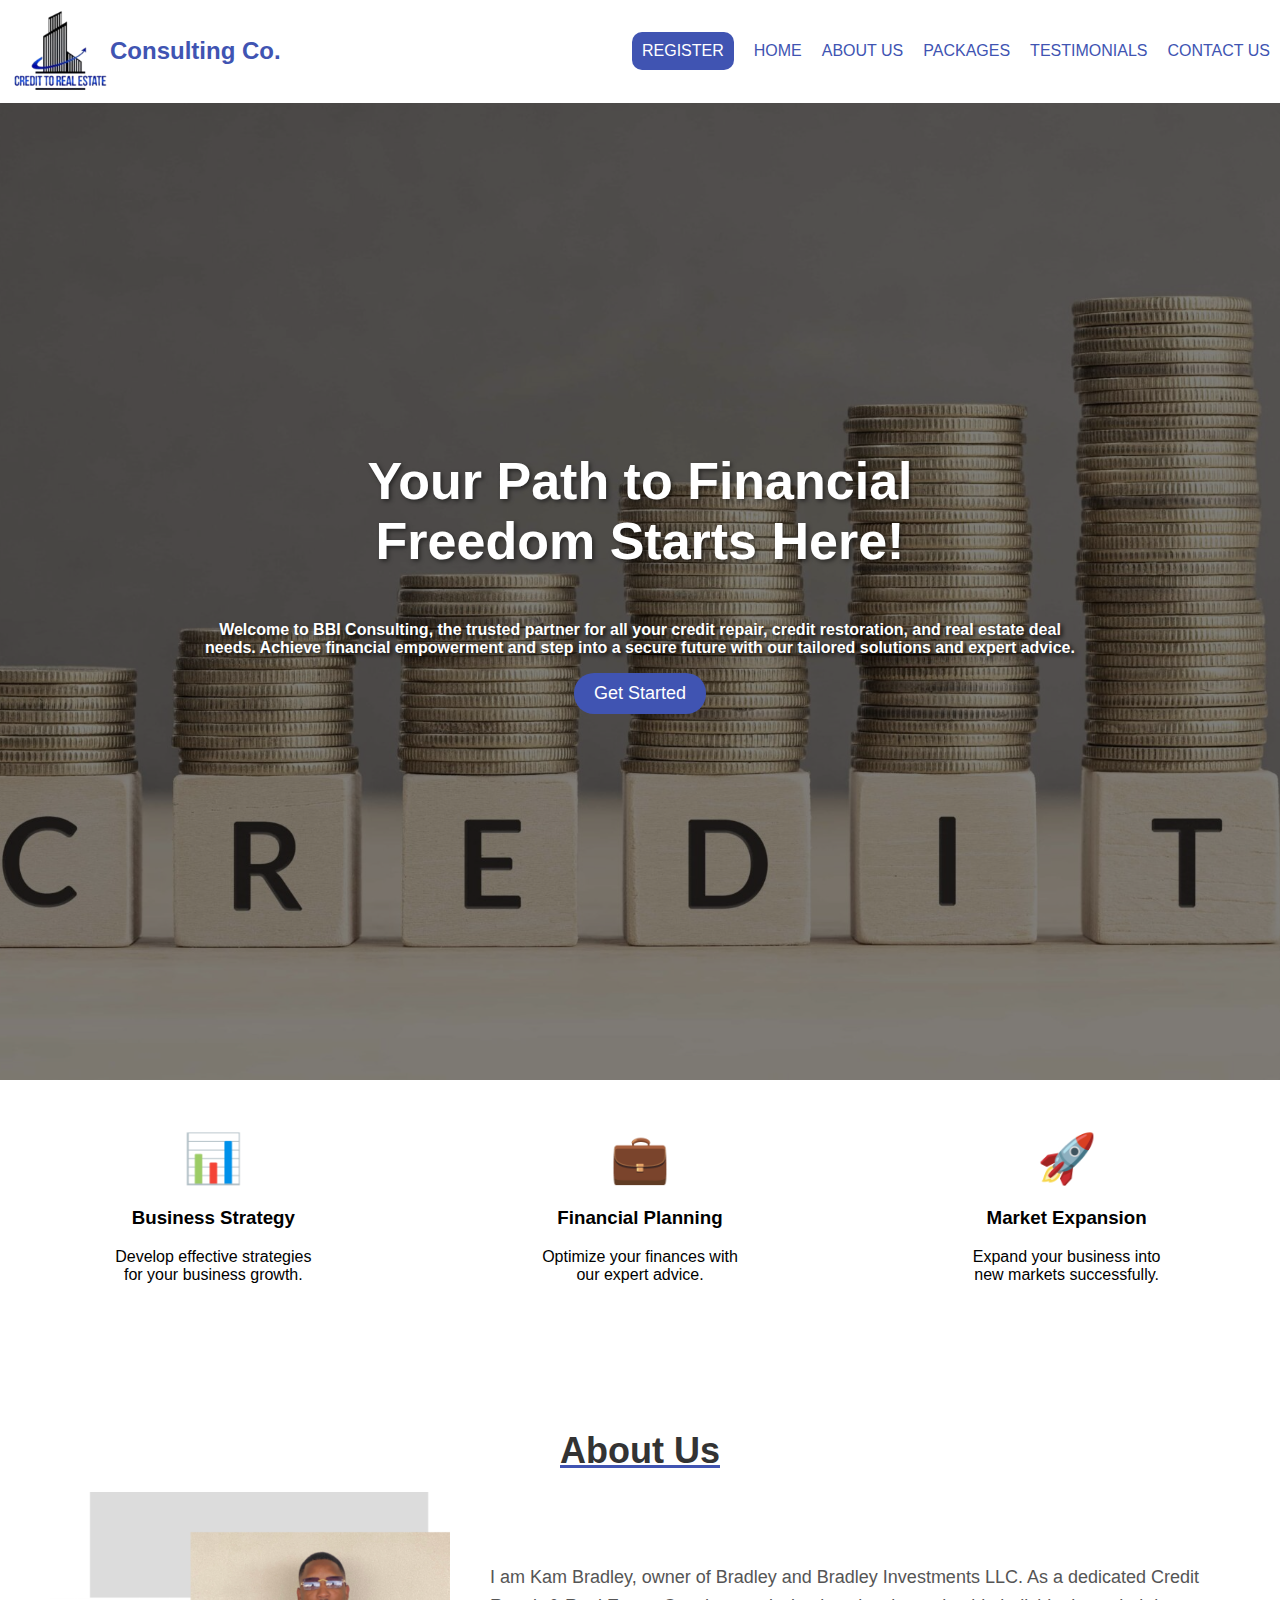
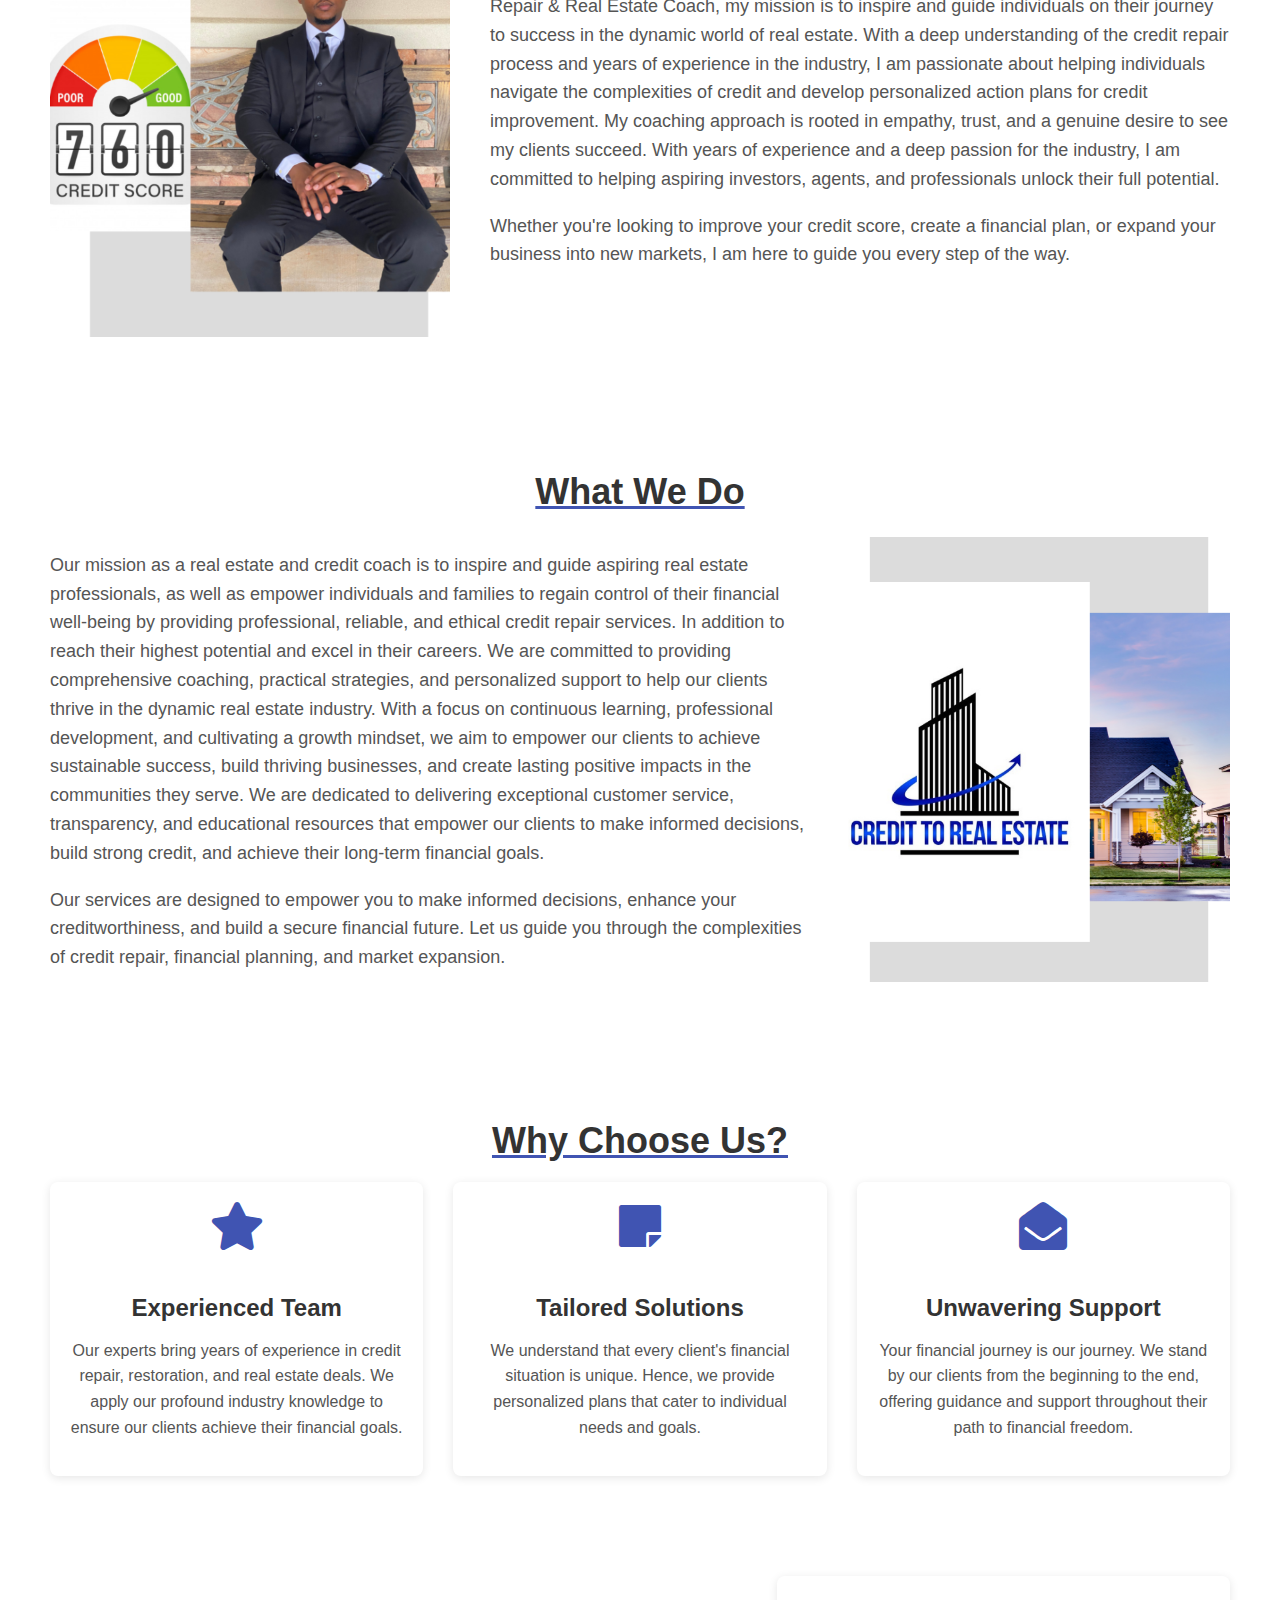
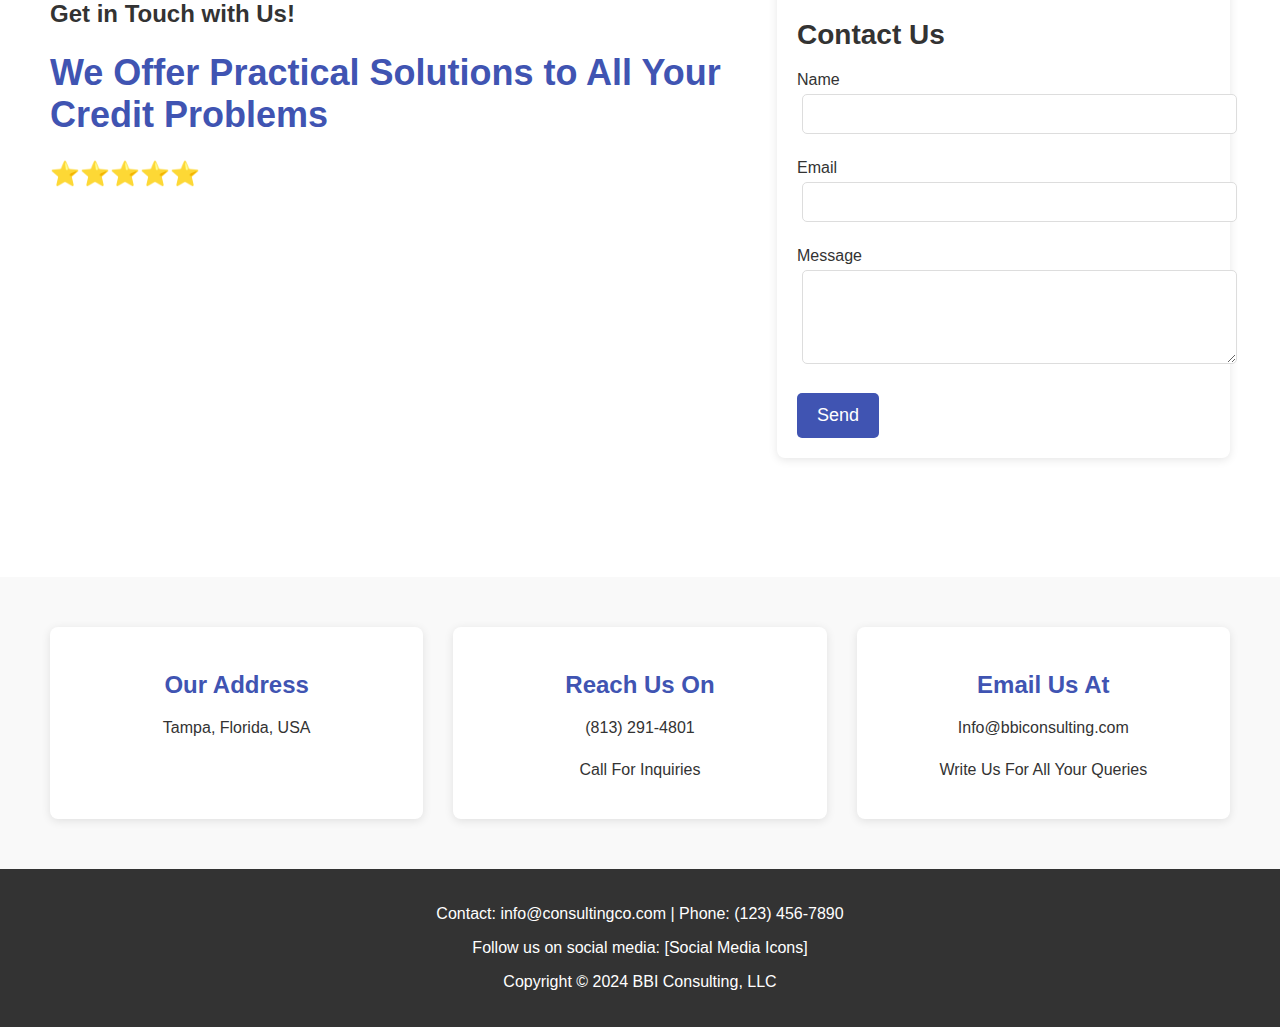
==== index.html @ 54503946 "Add files via upload" ====
<!DOCTYPE html>
<html lang="en">

<head>
    <meta charset="UTF-8">
    <meta name="viewport" content="width=device-width, initial-scale=1.0">
    <link rel="stylesheet" type="text/css" href="style.css" />
    <link rel="stylesheet" href="https://cdnjs.cloudflare.com/ajax/libs/font-awesome/5.15.3/css/all.min.css" />
    <title>BBI Consulting - Credit Restore, Credit Repair and Real Estate Deals</title>
</head>

<body>
    <header class="header">
        <div class="logo">
            <img src="/images/logo.png" width="100px" />
            <p> Consulting Co.</p>
        </div>

        <!-- Hamburger Menu Icon -->
        <div class="hamburger" id="hamburger">
            &#9776;
        </div>

        <!-- Navigation Links (wrapped in a div for mobile control) -->
        <nav class="nav" id="nav-links">
            <a href="register.html" style="background-color: #4054B2; padding: 10px; color: white; border-radius: 10px;">REGISTER</a>

            <a href="index.html">HOME</a>
            <a href="about-us.html">ABOUT US</a>
            <a href="packages.html">PACKAGES</a>
            <a href="testimonials.html">TESTIMONIALS</a>
            <a href="#">CONTACT US</a>
        </nav>
    </header>

    <section class="hero">
        <div class="hero-overlay"></div> <!-- Black overlay div -->
        <h1>Your Path to Financial<br>Freedom Starts Here!</h1>
        <p>Welcome to BBI Consulting, the trusted partner for all your credit repair, credit restoration, and real
            estate deal needs. Achieve financial empowerment and step into a secure future with our tailored solutions
            and expert advice.</p>
        <button class="cta-button">Get Started</button>
    </section>


    <section class="services">
        <div class="service">
            <div class="service-icon">📊</div>
            <h3>Business Strategy</h3>
            <p>Develop effective strategies for your business growth.</p>
        </div>
        <div class="service">
            <div class="service-icon">💼</div>
            <h3>Financial Planning</h3>
            <p>Optimize your finances with our expert advice.</p>
        </div>
        <div class="service">
            <div class="service-icon">🚀</div>
            <h3>Market Expansion</h3>
            <p>Expand your business into new markets successfully.</p>
        </div>
    </section>

    <section class="about-me">
        <h2>About Us</h2>
        <div class="about-me-content">
            <div class="about-me-image">
                <img src="/images/me.png" alt="About Me Image" />
            </div>
            <div class="about-me-text">
                <p>
                    I am Kam Bradley, owner of Bradley and Bradley Investments LLC. As a dedicated Credit Repair & Real
                    Estate Coach, my mission is to inspire and guide individuals on their journey to success in the
                    dynamic world of real estate. With a deep understanding of the credit repair process and years of
                    experience in the industry, I am passionate about helping individuals navigate the complexities of
                    credit and develop personalized action plans for credit improvement. My coaching approach is rooted
                    in empathy, trust, and a genuine desire to see my clients succeed. With years of experience and a
                    deep passion for the industry, I am committed to helping aspiring investors, agents, and
                    professionals unlock their full potential.
                </p>
                <p>
                    Whether you're looking to improve your credit score, create a financial plan, or expand your
                    business into new markets, I am here to guide you every step of the way.
                </p>
            </div>
        </div>
    </section>

    <section class="what-we-do">
        <h2>What We Do</h2>
        <div class="what-we-do-content">
            <div class="what-we-do-text">
                <p>
                    Our mission as a real estate and credit coach is to inspire and guide aspiring real estate
                    professionals, as well as empower individuals and families to regain control of their financial
                    well-being by providing professional, reliable, and ethical credit repair services. In addition to
                    reach their highest potential and excel in their careers. We are committed to providing
                    comprehensive coaching, practical strategies, and personalized support to help our clients thrive in
                    the dynamic real estate industry. With a focus on continuous learning, professional development, and
                    cultivating a growth mindset, we aim to empower our clients to achieve sustainable success, build
                    thriving businesses, and create lasting positive impacts in the communities they serve. We are
                    dedicated to delivering exceptional customer service, transparency, and educational resources that
                    empower our clients to make informed decisions, build strong credit, and achieve their long-term
                    financial goals.
                </p>
                <p>
                    Our services are designed to empower you to make informed decisions, enhance your creditworthiness,
                    and build a secure financial future. Let us guide you through the complexities of credit repair,
                    financial planning, and market expansion.
                </p>
            </div>
            <div class="what-we-do-image">
                <img src="/images/service.png" alt="What We Do Image" />
            </div>

        </div>
    </section>

    <section class="why-choose-us">
        <h2>Why Choose Us?</h2>
        <div class="why-choose-us-cards">
            <!-- Card 1: Experienced Team -->
            <div class="card">
                <i class="fa fa-star card-icon" style="color: #4054B2;" aria-hidden="true" widh></i>
                <h3>Experienced Team</h3>
                <p>Our experts bring years of experience in credit repair, restoration, and real estate deals. We apply our profound industry knowledge to ensure our clients achieve their financial goals.</p>
            </div>
    
            <!-- Card 2: Tailored Solutions -->
            <div class="card">
                <i class="fas fa-sticky-note card-icon" style="color: #4054B2;" aria-hidden="true"></i>

                <h3>Tailored Solutions</h3>
                <p>We understand that every client's financial situation is unique. Hence, we provide personalized plans that cater to individual needs and goals.</p>
            </div>
    
            <!-- Card 3: Unwavering Support -->
            <div class="card">
                <i class="fas fa-envelope-open card-icon" style="color: #4054B2;" aria-hidden="true"></i>
                <h3>Unwavering Support</h3>
                <p>Your financial journey is our journey. We stand by our clients from the beginning to the end, offering guidance and support throughout their path to financial freedom.</p>
            </div>
        </div>
    </section>

    <section class="get-in-touch">
        <div class="left-side">
            <!-- Heading and Text -->
            <h3>Get in Touch with Us!</h3>
            <h1>We Offer Practical Solutions to All Your Credit Problems</h1>
    
            <!-- Star Rating -->
            <div class="rating">
                <span>⭐⭐⭐⭐⭐</span> <!-- 5-star rating icon -->
            </div>
    
            <!-- Embedded YouTube Video -->
            <div class="video-container">
                <iframe width="560" height="315" src="https://www.youtube.com/embed/svCiPvFSdHA?si=HSZvpMKZgWPtaWVI" title="YouTube video player" frameborder="0" allow="accelerometer; autoplay; clipboard-write; encrypted-media; gyroscope; picture-in-picture; web-share" referrerpolicy="strict-origin-when-cross-origin" allowfullscreen></iframe>
            </div>
        </div>
    
        <div class="right-side">
            <!-- Chatbot Form -->
            <h2>Contact Us</h2>
            <form action="/submit" method="POST">
                <div class="form-group">
                    <label for="name">Name</label>
                    <input type="text" id="name" name="name" required>
                </div>
    
                <div class="form-group">
                    <label for="email">Email</label>
                    <input type="email" id="email" name="email" required>
                </div>
    
                <div class="form-group">
                    <label for="message">Message</label>
                    <textarea id="message" name="message" rows="4" required></textarea>
                </div>
    
                <button type="submit" class="submit-btn">Send</button>
            </form>
        </div>
    </section>   
    
    <section class="contact-info">
        <div class="contact-item">
            <h3>Our Address</h3>
            <p>Tampa, Florida, USA</p>
        </div>
    
        <div class="contact-item">
            <h3>Reach Us On</h3>
            <p>(813) 291-4801</p>
            <p>Call For Inquiries</p>
        </div>
    
        <div class="contact-item">
            <h3>Email Us At</h3>
            <p>Info@bbiconsulting.com</p>
            <p>Write Us For All Your Queries</p>
        </div>
    </section>
    


    <footer class="footer">
        <p>Contact: info@consultingco.com | Phone: (123) 456-7890</p>
        <p>Follow us on social media: [Social Media Icons]</p>
        <p>

            Copyright © 2024 BBI Consulting, LLC
        </p>
    </footer>

    <script>
        // JavaScript for toggling mobile menu
        const hamburger = document.getElementById('hamburger');
        const navLinks = document.getElementById('nav-links');

        hamburger.addEventListener('click', () => {
            navLinks.classList.toggle('active');
        });
    </script>
</body>

</html>
---- style.css ----
body, html {
    margin: 0;
    padding: 0;
    font-family: Arial, sans-serif;
}

.header {
    display: flex;
    justify-content: space-between;
    align-items: center;
    background-color: #fff;
    position: fixed;
    top: 0;
    left: 0;
    right: 0;
    padding: 10px;
    z-index: 1000;
}

.logo {
    font-size: 24px;
    font-weight: bold;
    display: flex;
    align-items: center;
    justify-content: center;
    color: #4054B2;
}

.nav a {
    margin-left: 20px;
    text-decoration: none;
    color: #4054B2;
}

.nav {
    align-items: center;
    justify-content: center;
    display: flex;
}

.hamburger {
    display: none; /* Hide hamburger by default */
    font-size: 30px;
    cursor: pointer;
    background: none;
    border: none;
}

/* Hero Section */
.hero {
    height: 120vh;
    display: flex;
    flex-direction: column;
    justify-content: center;
    align-items: center;
    text-align: center;
    color: #fff;
    position: relative;
    overflow: hidden;
    background-image: url('/images/hero1.jpg');
    background-size: cover;
    background-position: center;
    animation: backgroundChange 10s infinite ease-in-out; /* Animation for background change */
}

/* Keyframes to animate background images */
@keyframes backgroundChange {
    0% {
        background-image: url('/images/hero1.jpg');
    }
    50% {
        background-image: url('/images/hero2.jpg');
    }
    100% {
        background-image: url('/images/hero1.jpg');
    }
}


.hero-overlay {
    content: '';
    position: absolute;
    top: 0;
    left: 0;
    right: 0;
    bottom: 0;
    background-color: rgba(0, 0, 0, 0.5); /* Black overlay with 50% opacity */
    z-index: 1; /* Ensures the overlay is behind the text */
}


.hero h1 {
    z-index: 2;
    font-size: 52px;
    padding-top: 50px;
    text-shadow: 2px 2px 4px rgba(0, 0, 0, 0.5);
}

.hero p {
    z-index: 2;

    max-width: 70vw;
    font-weight: bold;
    color: white;
    text-shadow: 2px 2px 4px rgba(0, 0, 0, 1);

}

/* CTA Button */
.cta-button {
    z-index: 2;

    padding: 10px 20px;
    font-size: 18px;
    background-color: #4054B2;
    border-radius: 20px;
    color: #fff;
    border: none;
    cursor: pointer;
    transition: background-color 0.3s;
}

.cta-button:hover {
    background-color: #4054B2;
}

/* About me */
.about-me {
    padding: 50px;
    background-color: #fff;
    text-align: center;
}

.about-me h2 {
    font-size: 36px;
    margin-bottom: 20px;
    color: #333;
    text-decoration: underline;
    text-decoration-color: #4054B2;
}

.about-me-content {
    display: flex;
    justify-content: space-between;
    align-items: center;
    max-width: 1200px;
    margin: 0 auto;
    flex-wrap: wrap; /* Ensures it wraps on small screens */
}

.about-me-image img {
    margin-right: 20px;
    width: 100%;
    max-width: 400px; /* Ensures the image is not too large */
    border-radius: 8px;
}

.about-me-text {
    flex: 1;
    margin-left: 20px;
    text-align: left;
    font-size: 18px;
    color: #555;
    line-height: 1.6;
}

@media (max-width: 768px) {
    .about-me-content {
        flex-direction: column; /* Stack the image and text on smaller screens */
        text-align: center;
    }

    .about-me-text {
        margin-left: 0;
        margin-top: 20px;
    }
}

/* What we do */
.what-we-do {
    padding: 50px;
    background-color: #fff;
    text-align: center;
}

.what-we-do h2 {
    font-size: 36px;
    margin-bottom: 20px;
    color: #333;
    text-decoration: underline;
    text-decoration-color: #4054B2;
}

.what-we-do-content {
    display: flex;
    justify-content: space-between;
    align-items: center;
    max-width: 1200px;
    margin: 0 auto;
    flex-wrap: wrap;
}

.what-we-do-image img {
    width: 100%;
    max-width: 400px;
    border-radius: 8px;
}

.what-we-do-text {
    flex: 1;
    margin-right: 20px;
    text-align: left;
    font-size: 18px;
    color: #555;
    line-height: 1.6;
}

@media (max-width: 768px) {
    .what-we-do-content {
        flex-direction: column; /* Stack the image and text on small screens */
        text-align: center;
    }

    .what-we-do-text {
        margin-right: 0;
        margin-top: 20px;
    }
}

/* Why choose us */
.why-choose-us {
    padding: 50px;
    background-color: #fff;
    text-align: center;
}

.why-choose-us h2 {
    font-size: 36px;
    margin-bottom: 20px;
    color: #333;
    text-decoration: underline;
    text-decoration-color: #4054B2;
}

.why-choose-us-cards {
    display: grid;
    grid-template-columns: repeat(3, 1fr); /* 3 equal columns */
    gap: 30px; /* Space between cards */
    max-width: 1200px;
    margin: 0 auto;
}

.card {
    background-color: #fff;
    padding: 20px;
    border-radius: 8px;
    box-shadow: 0 2px 10px rgba(0, 0, 0, 0.1);
    text-align: center;
    transition: transform 0.3s ease, box-shadow 0.3s ease;
}

.card:hover {
    transform: translateY(-10px); /* Card hover effect */
    box-shadow: 0 5px 20px rgba(0, 0, 0, 0.15);
}

.card-icon {
    font-size: 48px;
    margin-bottom: 20px;
}

.card h3 {
    font-size: 24px;
    margin-bottom: 15px;
    color: #333;
}

.card p {
    font-size: 16px;
    color: #555;
    line-height: 1.6;
}

/* Media Query for smaller screens */
@media (max-width: 768px) {
    .why-choose-us-cards {
        grid-template-columns: 1fr 1fr; /* 2 columns on smaller screens */
    }
}

@media (max-width: 480px) {
    .why-choose-us-cards {
        grid-template-columns: 1fr; /* 1 column on very small screens */
    }
}

/* Contact section */
.get-in-touch {
    display: flex;
    justify-content: space-between;
    align-items: flex-start;
    padding: 50px;
    background-color: #fff;
    gap: 30px;
}

.left-side {
    flex: 1;
    text-align: left;
    max-width: 60%; /* Adjust width for responsive layout */
}

.left-side h3 {
    font-size: 24px;
    color: #333;
}

.left-side h1 {
    font-size: 36px;
    color: #4054B2;
    margin-top: 10px;
}

.rating {
    font-size: 24px;
    color: #FFD700; /* Gold color for stars */
    margin: 20px 0;
}

.video-container {
    margin-top: 20px;
}

.video-container iframe {
    width: 100%;
    height: 315px;
    border: none;
    border-radius: 8px;
}

.right-side {
    flex: 1;
    max-width: 35%;
    background-color: #fff;
    padding: 20px;
    border-radius: 8px;
    box-shadow: 0 2px 10px rgba(0, 0, 0, 0.1);
}

.right-side h2 {
    font-size: 28px;
    color: #333;
    margin-bottom: 20px;
}

.form-group {
    margin-bottom: 20px;
}

.form-group label {
    font-size: 16px;
    color: #333;
    display: block;
}

.form-group input,
.form-group textarea {
    width: 100%;
    margin: 5px;
    font-size: 16px;
    border: 1px solid #ddd;
    border-radius: 5px;
    margin-top: 5px;
}

.form-group textarea {
    resize: vertical;
}

.submit-btn {
    padding: 12px 20px;
    background-color: #4054B2;
    color: #fff;
    border: none;
    border-radius: 5px;
    font-size: 18px;
    cursor: pointer;
    transition: background-color 0.3s ease;
}

.submit-btn:hover {
    background-color: #0056b3;
}

/* Media Queries for responsiveness */
@media (max-width: 768px) {
    .get-in-touch {
        flex-direction: column;
        align-items: center;
    }

    .left-side,
    .right-side {
        max-width: 100%;
    }
}

@media (max-width: 480px) {
    .left-side h1 {
        font-size: 28px;
    }

    .right-side h2 {
        font-size: 24px;
    }

    .submit-btn {
        font-size: 16px;
        padding: 10px 15px;
    }
}


/* Services Section */
.services {
    display: flex;
    justify-content: space-around;
    padding: 50px 0;
}

.service {
    text-align: center;
    max-width: 200px;
}

.service-icon {
    font-size: 48px;
    margin-bottom: 20px;
}

/* Near footer */
.contact-info {
    display: grid;
    grid-template-columns: repeat(3, 1fr); /* 3 equal columns */
    gap: 30px; /* Space between items */
    padding: 50px;
    background-color: #f9f9f9;
    text-align: center;
}

.contact-item {
    background-color: #fff;
    padding: 20px;
    border-radius: 8px;
    box-shadow: 0 2px 10px rgba(0, 0, 0, 0.1);
}

.contact-item h3 {
    font-size: 24px;
    margin-bottom: 10px;
    color: #4054B2; /* Blue color for headings */
}

.contact-item p {
    font-size: 16px;
    color: #333;
    line-height: 1.6;
}

/* Media Query for smaller screens */
@media (max-width: 768px) {
    .contact-info {
        grid-template-columns: 1fr 1fr; /* 2 columns on smaller screens */
    }
}

@media (max-width: 480px) {
    .contact-info {
        grid-template-columns: 1fr; /* 1 column on very small screens */
    }
}

/* Packages */
/* Container for the two cards */
.plans {
    display: grid;
    grid-template-columns: repeat(auto-fit, minmax(300px, 1fr));
    gap: 30px;
    margin: 50px auto;
    max-width: 1200px;
    padding: 0 20px;
}

/* Styling for individual plan card */
.plan-card {
    background-color: #fff;
    border: 1px solid #ddd;
    border-radius: 8px;
    box-shadow: 0 4px 6px rgba(0, 0, 0, 0.1);
    padding: 20px;
    display: flex;
    flex-direction: column;
    justify-content: space-between;
    transition: transform 0.3s ease;
}

.plan-card:hover {
    transform: translateY(-10px); /* Slightly lift the card on hover */
}

/* Heading and price styles */
.plan-card h2 {
    font-size: 24px;
    font-weight: bold;
    color: #333;
    margin-bottom: 10px;
}

.plan-card .price {
    font-size: 20px;
    font-weight: bold;
    color: #4054B2;
    margin-bottom: 20px;
}

/* Divider line */
.divider {
    border: 0;
    border-top: 1px solid #ddd;
    margin: 15px 0;
}

/* List of services */
.plan-card ul {
    list-style: none;
    padding: 0;
    margin: 0;
}

.plan-card ul li {
    font-size: 16px;
    color: #555;
    margin: 8px 0;
}

/* Button styling */
.choose-plan-btn {
    background-color: #4054B2;
    color: white;
    border: none;
    padding: 12px;
    font-size: 18px;
    cursor: pointer;
    border-radius: 5px;
    transition: background-color 0.3s ease;
    margin-top: auto; /* Push button to the bottom of the card */
}

.choose-plan-btn:hover {
    background-color: #0056b3;
}


/* Footer */
.footer {
    background-color: #333;
    color: #fff;
    text-align: center;
    padding: 20px;
}

/* Mobile responsive styles */
@media (max-width: 768px) {
    .nav {
        display: none;
        width: 100%;
        text-align: center;
        margin-top: 10px;
    }

    .nav a {
        display: block;
        padding: 10px;
        border-bottom: 1px solid #ccc;
        text-align: center;
        color: #333;
        margin: 0;
    }

    .hamburger {
        display: block; /* Show hamburger on small screens */
    }

    .nav.active {
        display: block; /* Show navigation when active */
    }
}

/* Register */
.form-container {
    margin: auto;
margin-top: 100px;
background-color: #fff; /* White background for the form */
    padding: 30px;
    border-radius: 10px;
    box-shadow: 0px 0px 10px rgba(0, 0, 0, 0.1);
    width: 100%;
    max-width: 500px; /* Maximum width to prevent it from becoming too large */
    box-sizing: border-box;
}

input, textarea, select {
    width: 100%;
    padding: 10px;
    margin: 10px 0;
    border-radius: 5px;
    border: 1px solid #ccc;
}

#register-btn {
    padding: 12px 20px;
    background-color: #4054B2;
    color: #fff;
    border: none;
    border-radius: 5px;
    font-size: 18px;
    cursor: pointer;
    transition: background-color 0.3s ease;
}

#register-btn:hover {
    background-color: #0056b3;
}
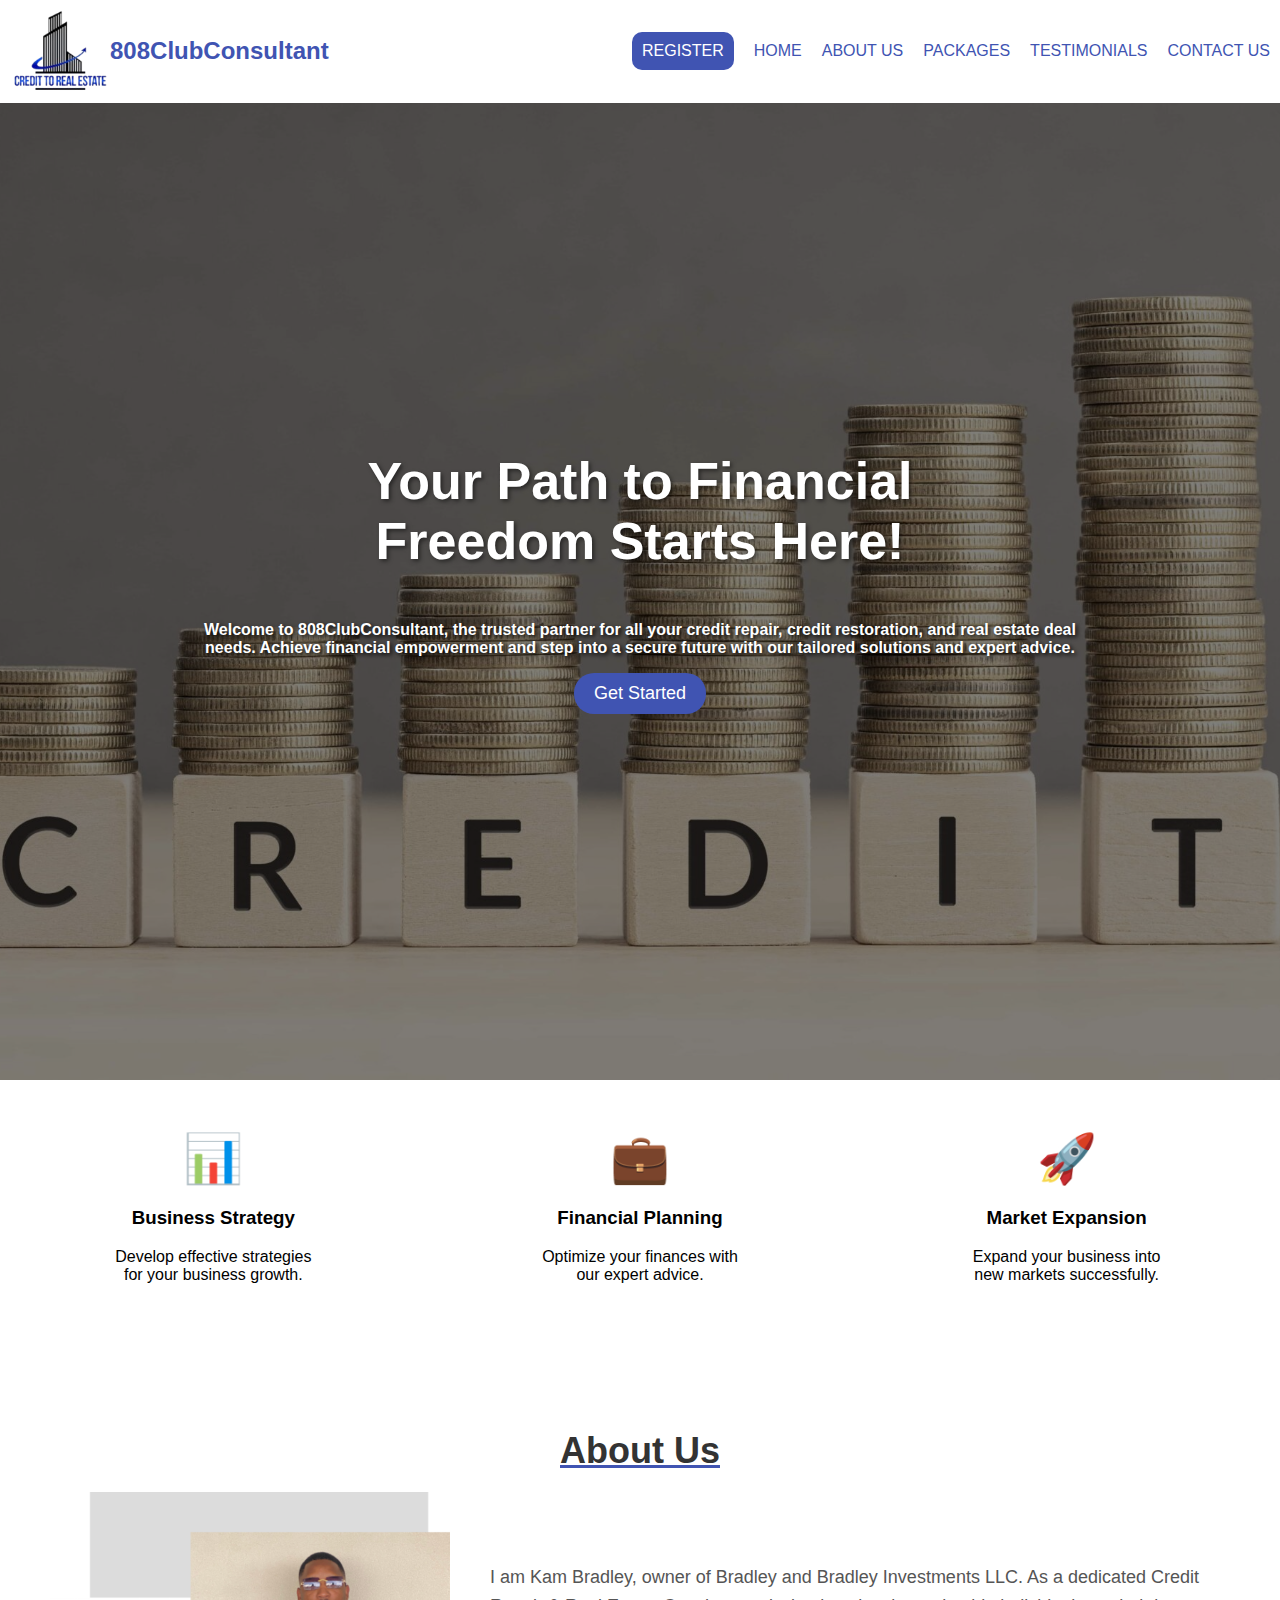
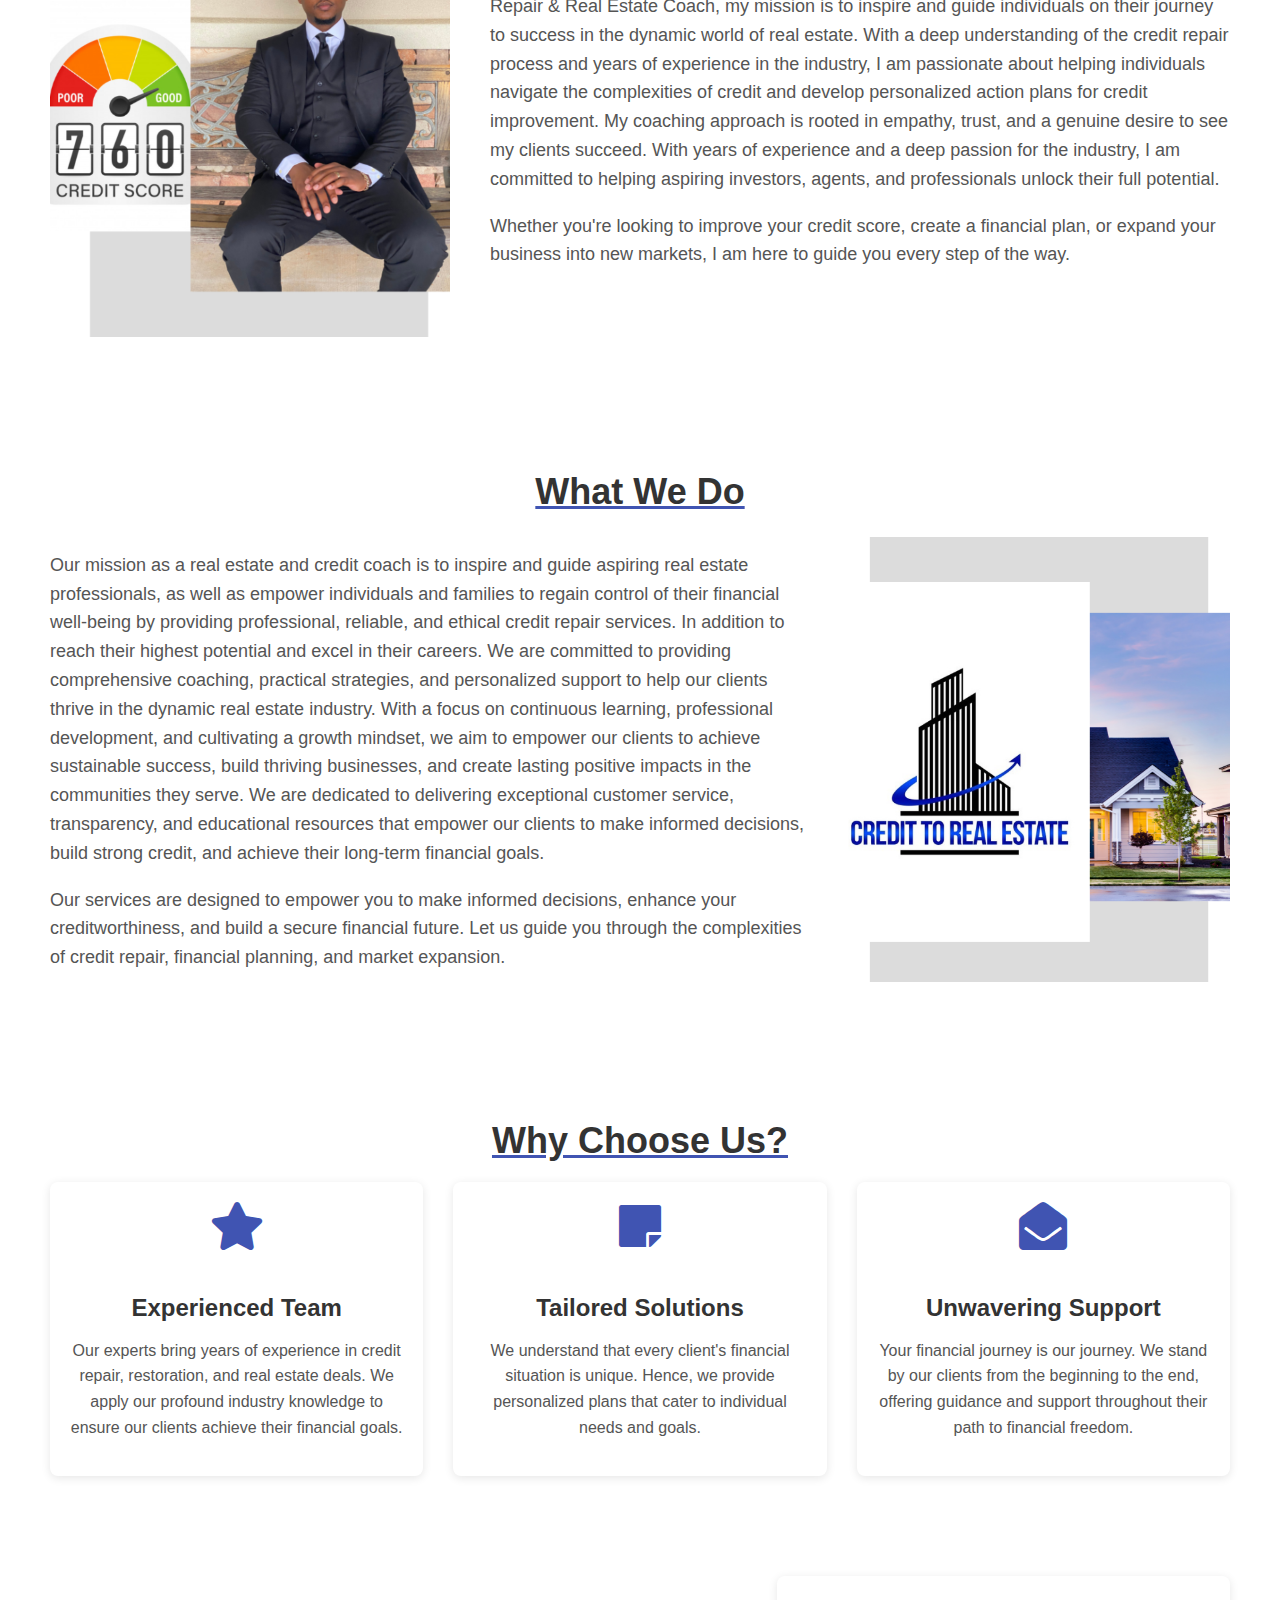
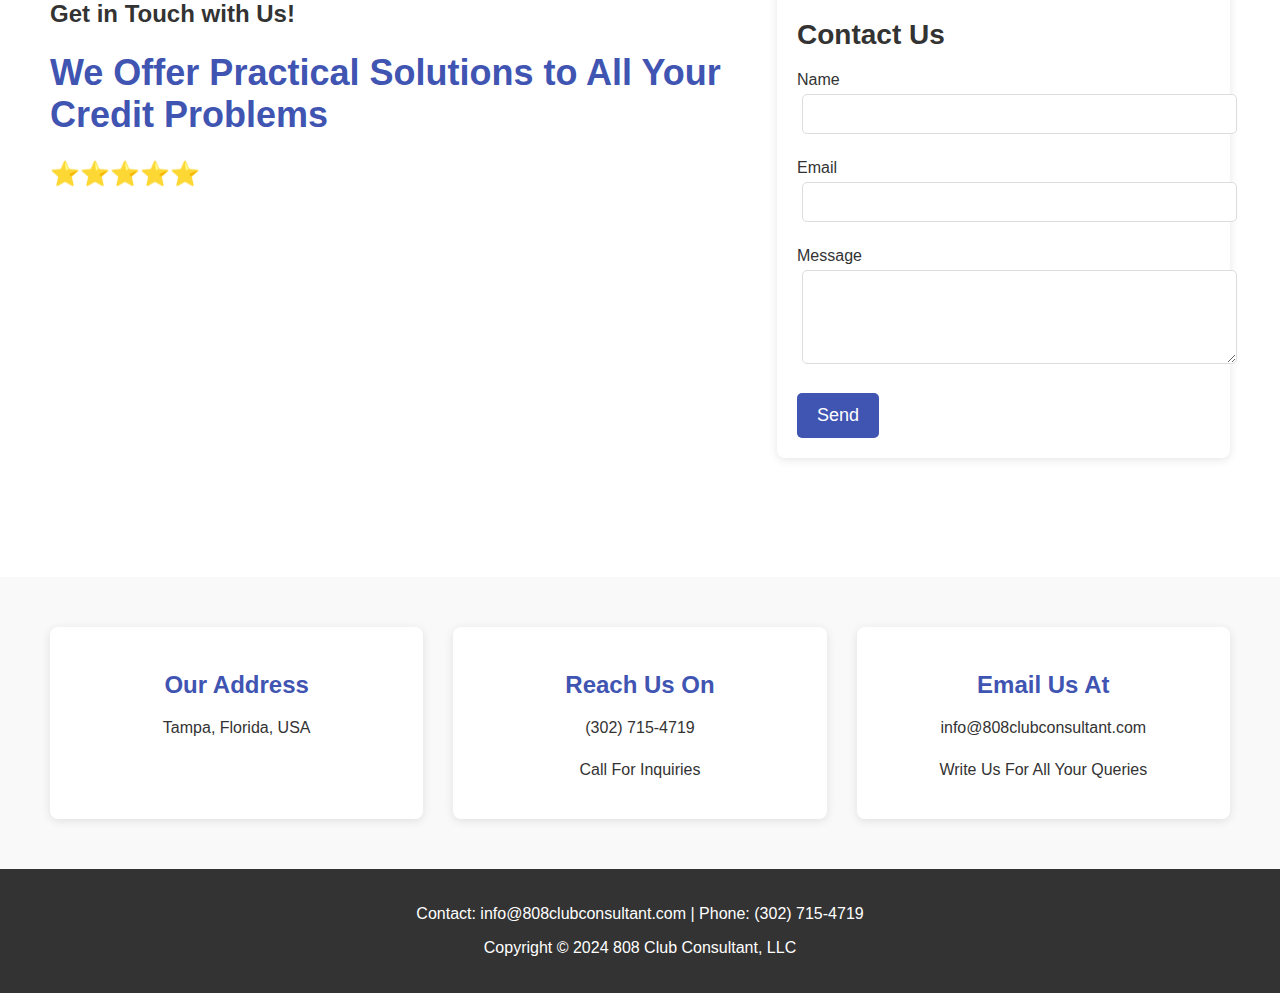
==== commit 10d20ccc: "Add files via upload" ====
--- a/index.html
+++ b/index.html
@@ -13,7 +13,7 @@
     <header class="header">
         <div class="logo">
             <img src="/images/logo.png" width="100px" />
-            <p> Consulting Co.</p>
+            <p>808ClubConsultant</p>
         </div>
 
         <!-- Hamburger Menu Icon -->
@@ -36,7 +36,7 @@
     <section class="hero">
         <div class="hero-overlay"></div> <!-- Black overlay div -->
         <h1>Your Path to Financial<br>Freedom Starts Here!</h1>
-        <p>Welcome to BBI Consulting, the trusted partner for all your credit repair, credit restoration, and real
+        <p>Welcome to 808ClubConsultant, the trusted partner for all your credit repair, credit restoration, and real
             estate deal needs. Achieve financial empowerment and step into a secure future with our tailored solutions
             and expert advice.</p>
         <button class="cta-button">Get Started</button>
@@ -192,13 +192,13 @@
     
         <div class="contact-item">
             <h3>Reach Us On</h3>
-            <p>(813) 291-4801</p>
+            <p>(302) 715-4719</p>
             <p>Call For Inquiries</p>
         </div>
     
         <div class="contact-item">
             <h3>Email Us At</h3>
-            <p>Info@bbiconsulting.com</p>
+            <p>info@808clubconsultant.com</p>
             <p>Write Us For All Your Queries</p>
         </div>
     </section>
@@ -206,11 +206,11 @@
 
 
     <footer class="footer">
-        <p>Contact: info@consultingco.com | Phone: (123) 456-7890</p>
-        <p>Follow us on social media: [Social Media Icons]</p>
+        <p>Contact: info@808clubconsultant.com | Phone: (302) 715-4719</p>
+        <!-- <p>Follow us on social media: [Social Media Icons]</p> -->
         <p>
 
-            Copyright © 2024 BBI Consulting, LLC
+            Copyright © 2024 808 Club Consultant, LLC
         </p>
     </footer>
 
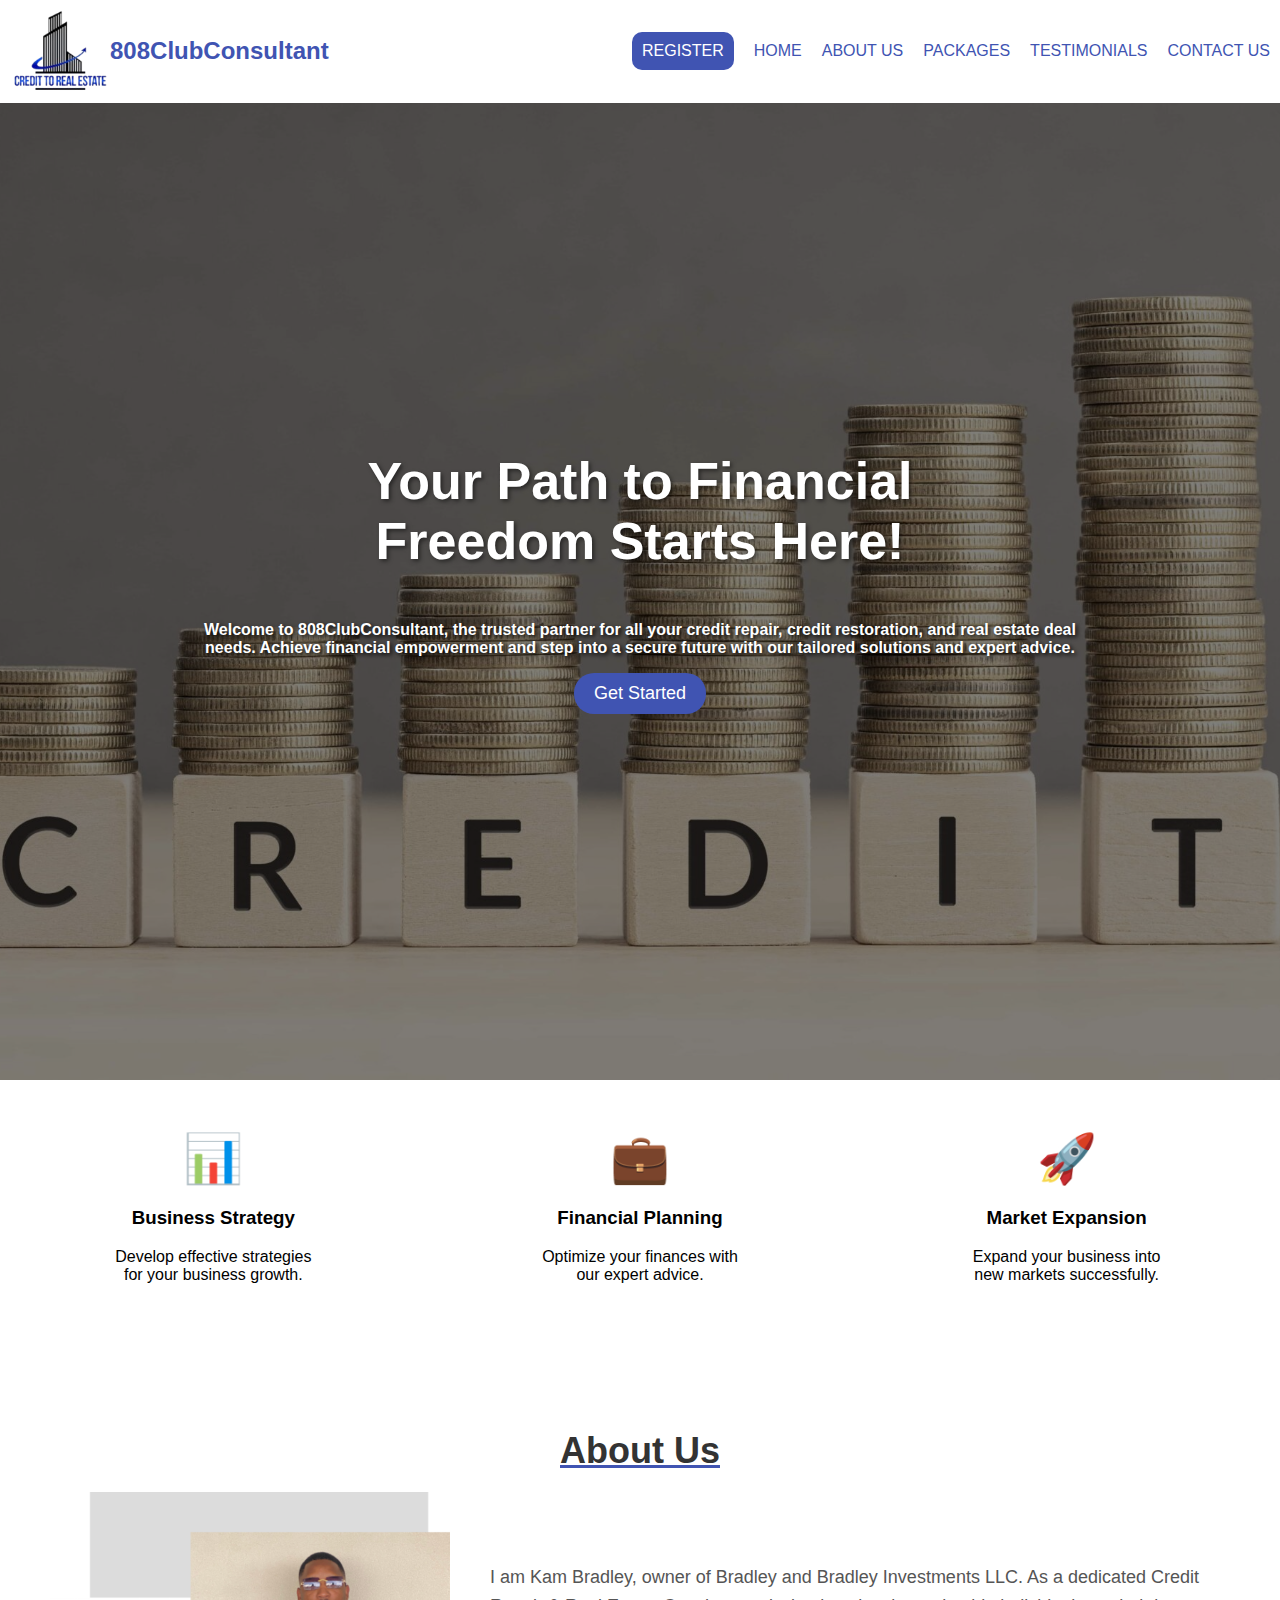
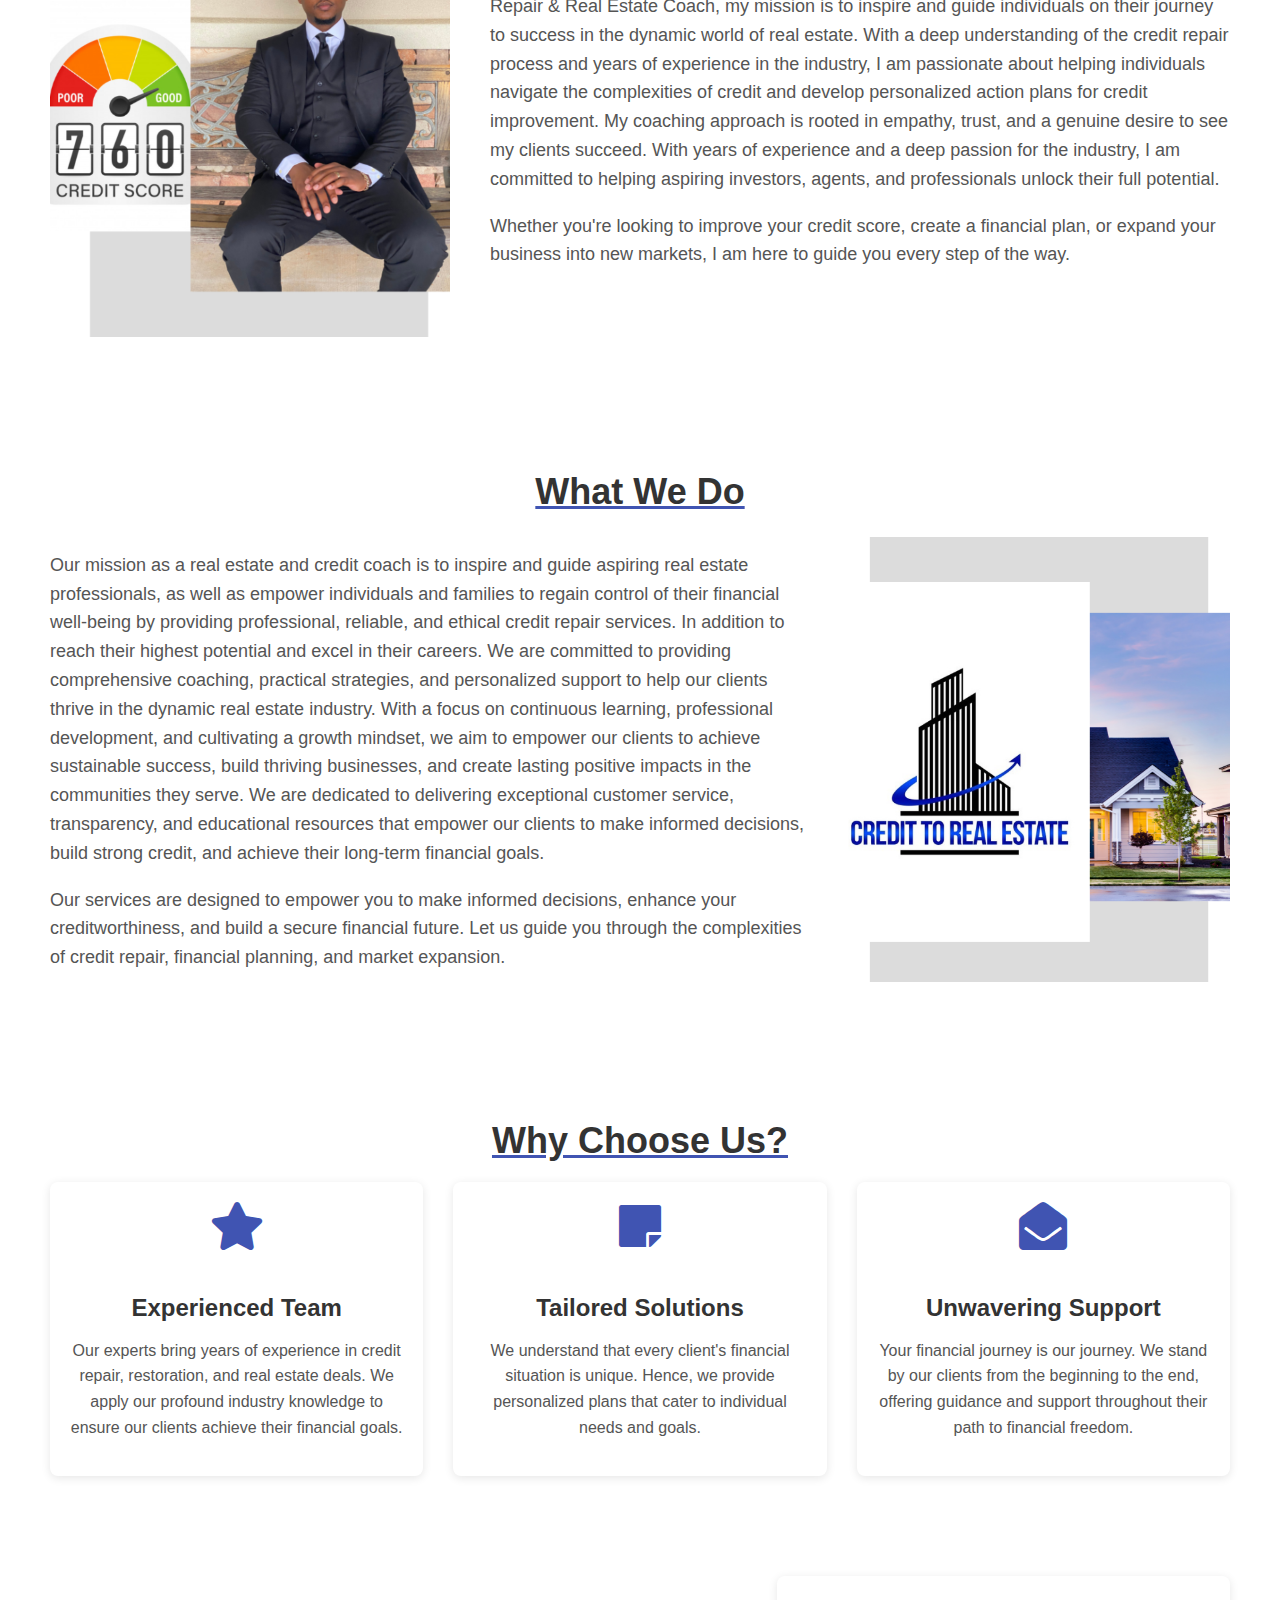
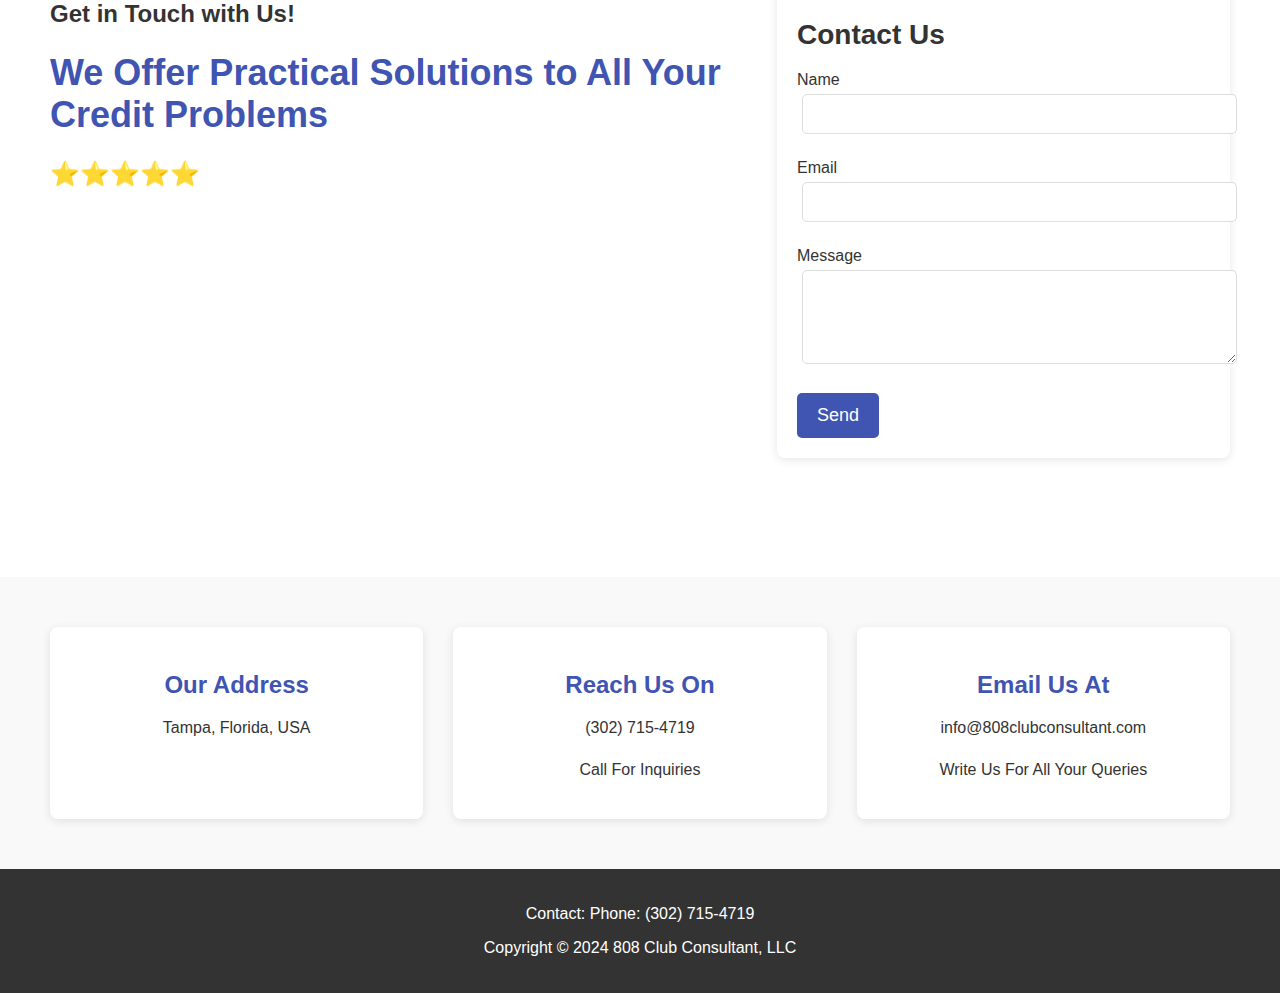
==== commit 16802016: "Add files via upload" ====
--- a/index.html
+++ b/index.html
@@ -206,7 +206,7 @@
 
 
     <footer class="footer">
-        <p>Contact: info@808clubconsultant.com | Phone: (302) 715-4719</p>
+        <p>Contact: Phone: (302) 715-4719</p>
         <!-- <p>Follow us on social media: [Social Media Icons]</p> -->
         <p>
 
